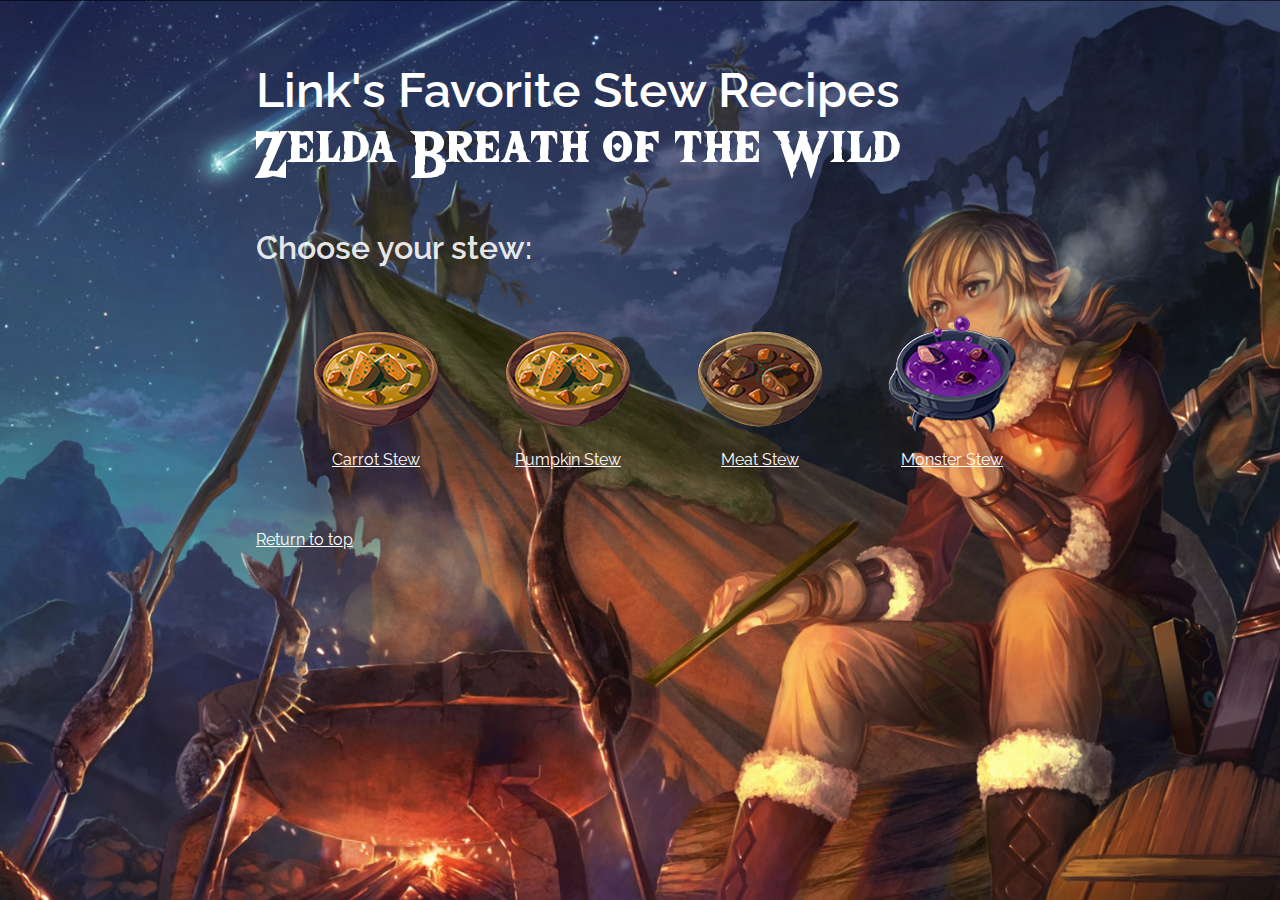
==== index.html @ 9c665cbe "Update header" ====
<!DOCTYPE html>

<html>

<head>
	<meta charset="utf-8">
	<title>Odin Recipes | An HTML Project</title>
	<link rel="stylesheet" type="text/css" href="style.css">
	<link rel="icon" type="image/png" href="images/favicon.png" sizes="32x32">
	<link
		href="https://fonts.googleapis.com/css?family=Raleway:100,200,300,300i,400,400i,500,500i,600,600i,700,800,900&display=swap"
		rel="stylesheet">
	<meta http-equiv="Content-Type" content="text/html; charset=utf-8">
	<meta name="viewport" content="width=device-width, initial-scale=1">
	<meta name="description" content="Content description" />
	<meta name="author" content="Samantha Siefert">
</head>

<body>
	<h1 id="top">Link's Favorite Stew Recipes<br><span class="BOTWfont">Zelda Breath of the Wild</span></h1>

	<h2>Choose your stew:</h2>
	<ul>
		<li>
			<a href="/recipes/CarrotStew.html">
				<img src="/images/stews/BotW_Pumpkin_Stew_Icon.png">
				Carrot Stew
			</a>
		</li>
		<li>		
			<a href="/recipes/PumpkinStew.html">	
				<img src="/images/stews/BotW_Pumpkin_Stew_Icon.png">
				Pumpkin Stew
			</a>
		</li>
		<li>
			<a href="/recipes/MeatStew.html">
				<img src="/images/stews/BotW_Meat_Stew_Icon.png">
				Meat Stew
			</a>
		</li>
		<li>
			<a href="/recipes/MonesterStew.html">
				<img src="/images/stews/BotW_Monster_Stew_Icon.png">	
				Monster Stew
			</a>
		</li>
	</ul>
	<a href="#top">Return to top</a>

</body>
</html>
---- style.css ----
/* Reset & generic styles */

:root{
	font-size: 16px;
}

/* Variables */
:root{
	--standard-box-shadow: 0px 2px 4px rgba(0, 0, 0, .18);
	--standard-emphasis: hsl(0, 0, 15%);
}

@font-face{
	font-family: 'wildBreath';
	src: url(/fonts/The\ Wild\ Breath\ of\ Zelda.otf);
}

*{
	letter-spacing: 1;
	line-height: 2;
	box-sizing: border-box;
	margin: 0;
	padding: 0;
	
	font-family: 'Raleway', sans-serif;
	font-weight: 400;
}

h1{
	color: rgba(255, 255, 255);
	font-size: 3em;
	font-size: calc(3em +1vw);
	font-weight: 600;
	line-height: 1.1;
}

h2{
	color: rgba(255, 255, 255, .9);
	font-size: 2em;
	font-size: calc(2em +1vw);
	font-weight: 600;
	line-height: 1.2;
}

h3{
	color: rgba(255, 255, 255, .9);
	font-size: 1.5em;
	font-size: calc(1.5em +1vw);
	font-weight: 600;
	line-height: 1.3;
}

h4{
	color: rgba(255, 255, 255, .9);
	font-size: 1.2em;
	font-size: calc(1.5em +1vw);
	font-weight: 600;
	line-height: 1.3;
}

p{
	color: rgba(255, 255, 255, .7);
	color: hsl(255, 255, 37%);
	font-size: 1em;
	font-size: calc();
	font-weight: 400;
	line-height: 1.6;
}

li{
	color: rgba(255, 255, 255);
	padding-left: 1rem;
	margin-left: 2rem;

	line-height: 1.6;
	margin-bottom: 1rem;
}

a{
	color: rgba(255, 255, 255);
}

/* Layout */

html{
	min-height: 100vh;
	min-width: 100vw;

	background-image: url(images/BackgroundImage_LinkCooking.jpg);
	background-position: center;
	background-repeat: no-repeat;
	background-size: cover;

}

body{
	padding: 5% 0 0 20%; 	/* Simple layout that might be jankety... but it (seems) so easy! */ 

	display: grid;
	grid-gap: 2rem;

}

/* Specific styles */

span.BOTWfont{
	font-family: wildBreath;
	font-size: 1.4em;
	line-height: 1.2;
}

p.stewDescription{
	font-style: italic;
}

img.ingredient{
	width: 72px;
}

ul{
	display: flex;
	flex-wrap: wrap;
}
ul>li, li>a{
	display: flex;
	flex-direction: column;
	align-items: center;
}
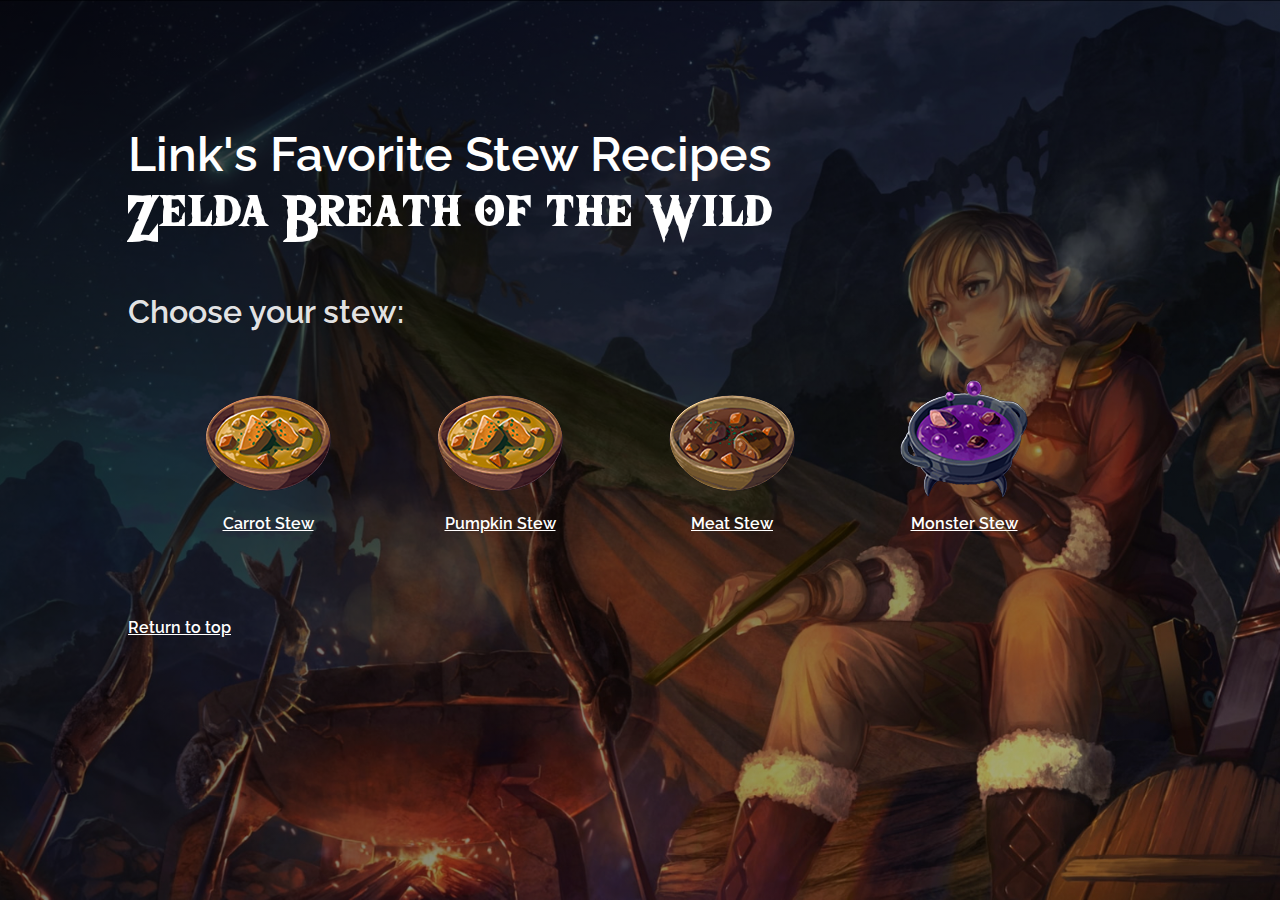
==== commit e7bdcd3e: "Update file extension for Github Pages (test)" ====
--- a/index.html
+++ b/index.html
@@ -22,26 +22,26 @@
 	<h2>Choose your stew:</h2>
 	<ul>
 		<li>
-			<a href="/recipes/CarrotStew.html">
-				<img src="/images/stews/BotW_Pumpkin_Stew_Icon.png">
+			<a href="recipes/CarrotStew.html">
+				<img src="images/stews/BotW_Pumpkin_Stew_Icon.png">
 				Carrot Stew
 			</a>
 		</li>
 		<li>		
-			<a href="/recipes/PumpkinStew.html">	
-				<img src="/images/stews/BotW_Pumpkin_Stew_Icon.png">
+			<a href="recipes/PumpkinStew.html">	
+				<img src="images/stews/BotW_Pumpkin_Stew_Icon.png">
 				Pumpkin Stew
 			</a>
 		</li>
 		<li>
-			<a href="/recipes/MeatStew.html">
-				<img src="/images/stews/BotW_Meat_Stew_Icon.png">
+			<a href="recipes/MeatStew.html">
+				<img src="images/stews/BotW_Meat_Stew_Icon.png">
 				Meat Stew
 			</a>
 		</li>
 		<li>
-			<a href="/recipes/MonesterStew.html">
-				<img src="/images/stews/BotW_Monster_Stew_Icon.png">	
+			<a href="recipes/MonesterStew.html">
+				<img src="images/stews/BotW_Monster_Stew_Icon.png">	
 				Monster Stew
 			</a>
 		</li>
--- a/style.css
+++ b/style.css
@@ -12,7 +12,7 @@
 
 @font-face{
 	font-family: 'wildBreath';
-	src: url(/fonts/The\ Wild\ Breath\ of\ Zelda.otf);
+	src: url(fonts/The\ Wild\ Breath\ of\ Zelda.otf);
 }
 
 *{
@@ -23,7 +23,7 @@
 	padding: 0;
 	
 	font-family: 'Raleway', sans-serif;
-	font-weight: 400;
+	font-weight: 600;
 }
 
 h1{
@@ -63,11 +63,10 @@
 	color: hsl(255, 255, 37%);
 	font-size: 1em;
 	font-size: calc();
-	font-weight: 400;
 	line-height: 1.6;
 }
 
-li{
+li, img.match-li-styling{
 	color: rgba(255, 255, 255);
 	padding-left: 1rem;
 	margin-left: 2rem;
@@ -78,6 +77,7 @@
 
 a{
 	color: rgba(255, 255, 255);
+
 }
 
 /* Layout */
@@ -86,7 +86,7 @@
 	min-height: 100vh;
 	min-width: 100vw;
 
-	background-image: url(images/BackgroundImage_LinkCooking.jpg);
+	background: linear-gradient(140deg, rgba(0, 0, 0, .8), rgba(0, 0, 0, .3) 90%), url(images/BackgroundImage_LinkCooking.jpg);
 	background-position: center;
 	background-repeat: no-repeat;
 	background-size: cover;
@@ -94,7 +94,7 @@
 }
 
 body{
-	padding: 5% 0 0 20%; 	/* Simple layout that might be jankety... but it (seems) so easy! */ 
+	padding: 10%; 
 
 	display: grid;
 	grid-gap: 2rem;
@@ -105,6 +105,7 @@
 
 span.BOTWfont{
 	font-family: wildBreath;
+	font-weight: 400;
 	font-size: 1.4em;
 	line-height: 1.2;
 }
@@ -113,18 +114,32 @@
 	font-style: italic;
 }
 
-img.ingredient{
-	width: 72px;
+ul{
+	display: flex;
+	flex-wrap: wrap;	
 }
 
-ul{
-	display: flex;
-	flex-wrap: wrap;
-}
 ul>li, li>a{
+	flex-basis: 200px;
+
 	display: flex;
 	flex-direction: column;
 	align-items: center;
 }
 
+/*Small screens*/
 
+@media all and (max-width: 1000px) {
+
+	h1{
+	font-size: 2.5em;
+	}
+}
+
+
+@media all and (max-width: 600px) {
+
+	h1{
+	font-size: 1.4em;
+	}
+}
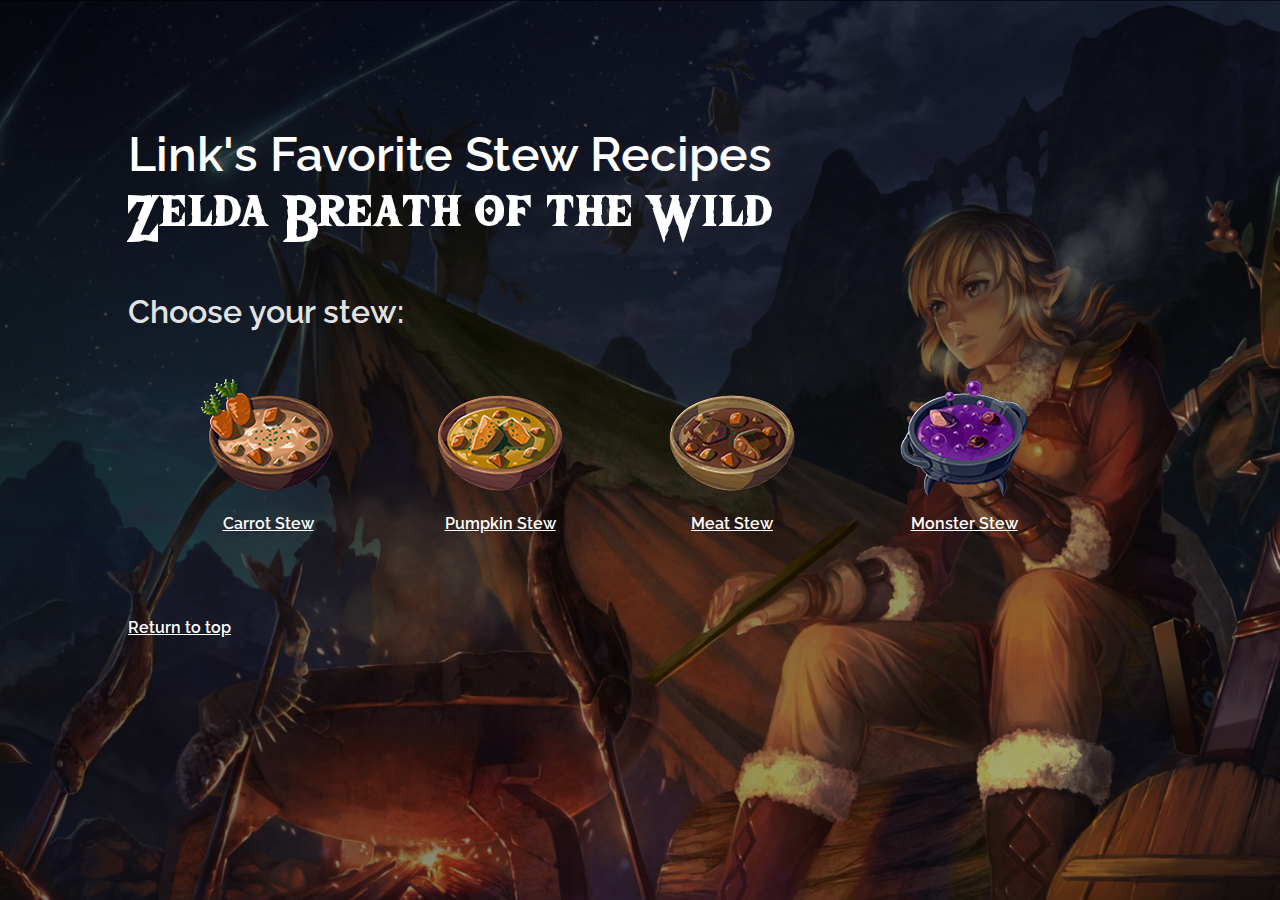
==== commit aee2d727: "Fix stew image" ====
--- a/index.html
+++ b/index.html
@@ -5,8 +5,8 @@
 <head>
 	<meta charset="utf-8">
 	<title>Odin Recipes | An HTML Project</title>
-	<link rel="stylesheet" type="text/css" href="style.css">
-	<link rel="icon" type="image/png" href="images/favicon.png" sizes="32x32">
+	<link rel="stylesheet" type="text/css" href="/style.css">
+	<link rel="icon" type="/image/png" href="/images/favicon.png" sizes="32x32">
 	<link
 		href="https://fonts.googleapis.com/css?family=Raleway:100,200,300,300i,400,400i,500,500i,600,600i,700,800,900&display=swap"
 		rel="stylesheet">
@@ -22,26 +22,26 @@
 	<h2>Choose your stew:</h2>
 	<ul>
 		<li>
-			<a href="recipes/CarrotStew.html">
-				<img src="images/stews/BotW_Pumpkin_Stew_Icon.png">
+			<a href="/recipes/CarrotStew.html">
+				<img src="./images/stews/BotW_Carrot_Stew_Icon.png">
 				Carrot Stew
 			</a>
 		</li>
 		<li>		
-			<a href="recipes/PumpkinStew.html">	
-				<img src="images/stews/BotW_Pumpkin_Stew_Icon.png">
+			<a href="/recipes/PumpkinStew.html">	
+				<img src="./images/stews/BotW_Pumpkin_Stew_Icon.png">
 				Pumpkin Stew
 			</a>
 		</li>
 		<li>
-			<a href="recipes/MeatStew.html">
-				<img src="images/stews/BotW_Meat_Stew_Icon.png">
+			<a href="/recipes/MeatStew.html">
+				<img src="./images/stews/BotW_Meat_Stew_Icon.png">
 				Meat Stew
 			</a>
 		</li>
 		<li>
-			<a href="recipes/MonesterStew.html">
-				<img src="images/stews/BotW_Monster_Stew_Icon.png">	
+			<a href="/recipes/MonesterStew.html">
+				<img src="./images/stews/BotW_Monster_Stew_Icon.png">	
 				Monster Stew
 			</a>
 		</li>
--- a/style.css
+++ b/style.css
@@ -12,7 +12,7 @@
 
 @font-face{
 	font-family: 'wildBreath';
-	src: url(fonts/The\ Wild\ Breath\ of\ Zelda.otf);
+	src: url(/fonts/The\ Wild\ Breath\ of\ Zelda.otf);
 }
 
 *{
